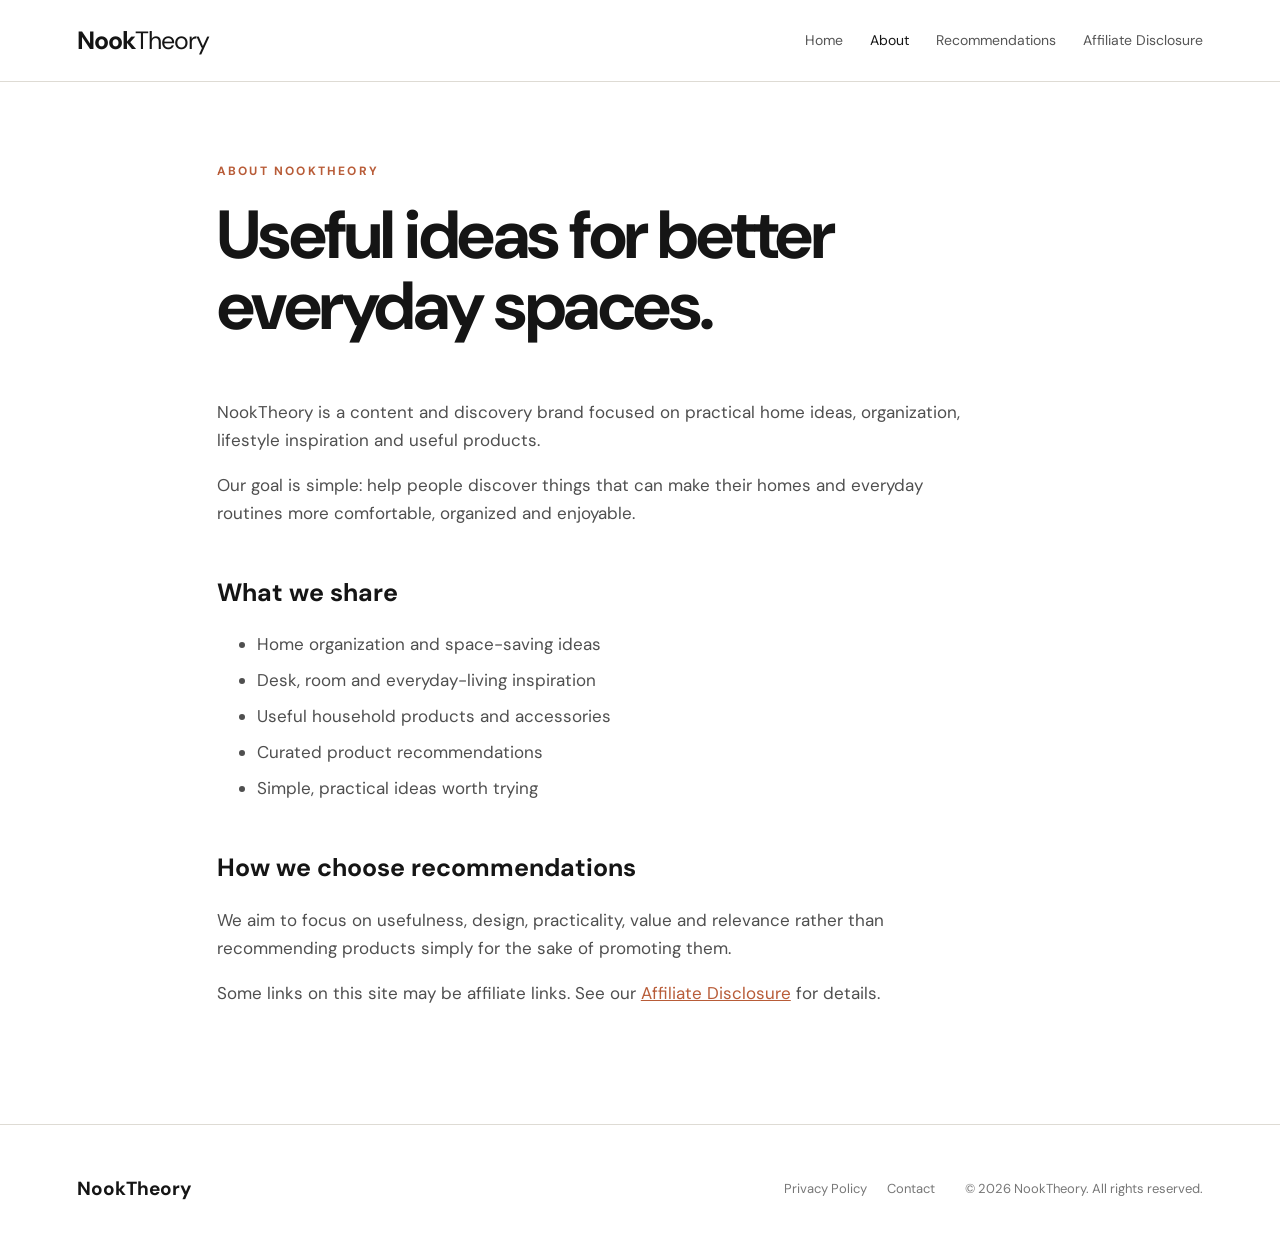
==== about.html @ 0f8b0710 "Add files via upload" ====
<!doctype html>
<html lang="en">
<head>
<meta charset="utf-8"><meta name="viewport" content="width=device-width,initial-scale=1">
<title>About — NookTheory</title>
<meta name="description" content="Learn about NookTheory and our approach to useful home ideas and product recommendations.">
<link rel="stylesheet" href="styles.css">
</head>
<body>
<header class="site-header">
<a class="brand" href="index.html">Nook<span>Theory</span></a>
<nav><a href="index.html">Home</a><a href="about.html" class="active">About</a><a href="recommendations.html">Recommendations</a><a href="affiliate-disclosure.html">Affiliate Disclosure</a></nav>
</header>
<main class="page">
<p class="eyebrow">ABOUT NOOKTHEORY</p>
<h1>Useful ideas for better everyday spaces.</h1>
<div class="content">
<p>NookTheory is a content and discovery brand focused on practical home ideas, organization, lifestyle inspiration and useful products.</p>
<p>Our goal is simple: help people discover things that can make their homes and everyday routines more comfortable, organized and enjoyable.</p>
<h2>What we share</h2>
<ul>
<li>Home organization and space-saving ideas</li>
<li>Desk, room and everyday-living inspiration</li>
<li>Useful household products and accessories</li>
<li>Curated product recommendations</li>
<li>Simple, practical ideas worth trying</li>
</ul>
<h2>How we choose recommendations</h2>
<p>We aim to focus on usefulness, design, practicality, value and relevance rather than recommending products simply for the sake of promoting them.</p>
<p>Some links on this site may be affiliate links. See our <a href="affiliate-disclosure.html">Affiliate Disclosure</a> for details.</p>
</div>
</main>
<footer><div class="footer-brand">NookTheory</div><div class="footer-links"><a href="privacy.html">Privacy Policy</a><a href="contact.html">Contact</a></div><p>© 2026 NookTheory. All rights reserved.</p></footer>
</body>
</html>
---- styles.css ----
@import url('https://fonts.googleapis.com/css2?family=DM+Sans:wght@400;500;600;700&family=Playfair+Display:ital,wght@0,500;0,600;1,500&display=swap');

:root{--ink:#151515;--muted:#666;--line:#dedbd4;--paper:#f7f5f0;--accent:#b85c38;--dark:#1c211e}
*{box-sizing:border-box}
body{margin:0;color:var(--ink);background:#fff;font-family:"DM Sans",Arial,sans-serif;line-height:1.65}
a{color:inherit}
.site-header{height:82px;padding:0 max(6vw,32px);display:flex;align-items:center;justify-content:space-between;border-bottom:1px solid var(--line);background:#fff;position:sticky;top:0;z-index:5}
.brand{font-size:25px;font-weight:700;text-decoration:none;letter-spacing:-1px}.brand span{font-weight:400}
nav{display:flex;gap:27px;font-size:14px}nav a{text-decoration:none;color:#555}nav a:hover,nav a.active{color:var(--ink)}
main{max-width:1180px;margin:auto}
.hero{padding:110px max(6vw,32px) 105px;background:var(--paper);margin:0}
.eyebrow{font-size:12px;letter-spacing:2.2px;font-weight:700;color:var(--accent);margin:0 0 18px}
.hero h1{font-size:clamp(48px,7vw,86px);line-height:1.02;letter-spacing:-4px;margin:0 0 28px;max-width:850px}
.hero h1 em{font-family:"Playfair Display",serif;font-weight:500}
.hero-copy{font-size:18px;color:var(--muted);max-width:670px;margin-bottom:36px}
.hero-actions{display:flex;align-items:center;gap:25px;flex-wrap:wrap}
.button{display:inline-block;background:var(--dark);color:white;text-decoration:none;padding:14px 22px;border-radius:3px;font-weight:600;font-size:14px}.button.light{background:white;color:var(--dark)}
.text-link{text-decoration:none;font-weight:600;font-size:14px}
.intro-grid{display:grid;grid-template-columns:repeat(3,1fr);gap:0;border-bottom:1px solid var(--line)}
.intro-grid article{padding:55px 38px;border-right:1px solid var(--line)}.intro-grid article:last-child{border-right:0}
.number{font-size:12px;color:var(--accent);font-weight:700;margin-bottom:25px}.intro-grid h2{font-size:24px;margin:0 0 10px}.intro-grid p{color:var(--muted);margin:0}
.feature{display:grid;grid-template-columns:1.1fr 1fr;gap:80px;padding:90px 6vw;align-items:center}.feature h2{font-size:42px;line-height:1.1;letter-spacing:-1.5px;margin:0}.feature>p{font-size:18px;color:var(--muted)}
.cta{margin:0 6vw 80px;padding:70px;background:var(--dark);color:white;text-align:center}.cta .eyebrow{color:#d98a69}.cta h2{font-size:42px;letter-spacing:-1.5px;margin:0 0 30px}
.page{padding:80px max(6vw,32px) 100px;max-width:1000px}.page h1{font-size:clamp(42px,6vw,68px);line-height:1.05;letter-spacing:-2.5px;margin:0 0 55px}.content{font-size:17px;max-width:760px}.content h2{font-size:25px;margin:45px 0 12px}.content p{color:#4f4f4f}.content li{margin:8px 0;color:#4f4f4f}.content a{color:var(--accent)}
.notice{padding:28px;background:var(--paper);border-left:4px solid var(--accent);margin:35px 0;color:#444}
.cards{display:grid;grid-template-columns:1fr 1fr;gap:1px;background:var(--line);margin:30px 0}.cards>div{background:white;padding:25px}.cards h3{margin:0 0 6px}.cards p{margin:0;font-size:15px}
.small{font-size:13px!important;color:#777!important}.contact-box{padding:25px;background:var(--paper);display:inline-block}
footer{border-top:1px solid var(--line);padding:40px max(6vw,32px);display:flex;align-items:center;gap:30px;flex-wrap:wrap;font-size:13px;color:#777}.footer-brand{font-size:19px;font-weight:700;color:var(--ink);margin-right:auto}.footer-links{display:flex;gap:20px;flex-wrap:wrap}.footer-links a{text-decoration:none}
@media(max-width:800px){.site-header{height:auto;padding:22px 25px;align-items:flex-start;gap:20px;flex-direction:column}nav{gap:15px;flex-wrap:wrap}.hero{padding:75px 25px}.hero h1{letter-spacing:-2px}.intro-grid,.feature{grid-template-columns:1fr}.intro-grid article{border-right:0;border-bottom:1px solid var(--line);padding:40px 25px}.feature{padding:65px 25px;gap:25px}.feature h2,.cta h2{font-size:34px}.cta{margin:0 25px 60px;padding:55px 25px}.page{padding:60px 25px 80px}.cards{grid-template-columns:1fr}footer{padding:35px 25px}}
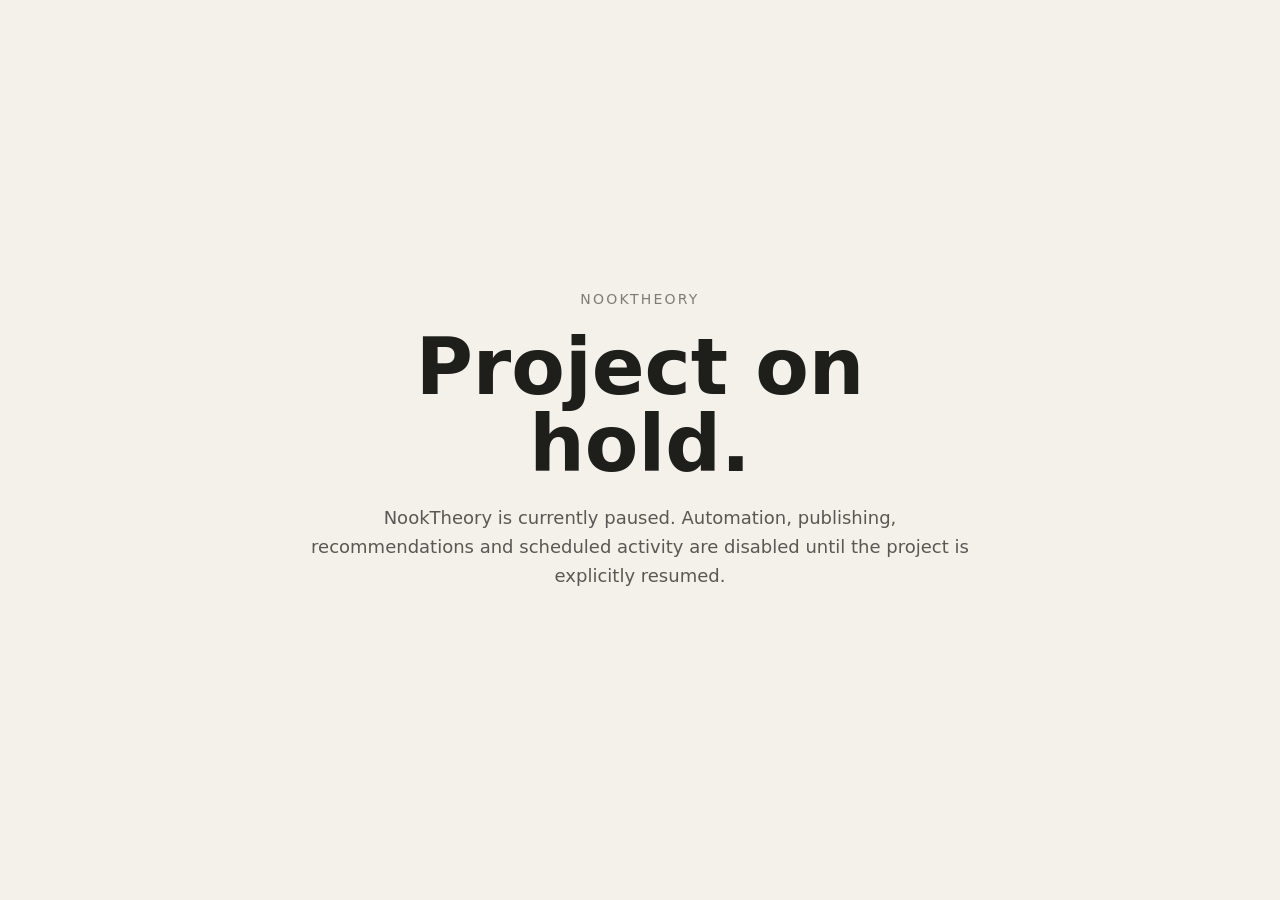
==== commit 4d334240: "Put about.html on NookTheory hold" ====
--- a/about.html
+++ b/about.html
@@ -1,35 +1,26 @@
 <!doctype html>
 <html lang="en">
 <head>
-<meta charset="utf-8"><meta name="viewport" content="width=device-width,initial-scale=1">
-<title>About — NookTheory</title>
-<meta name="description" content="Learn about NookTheory and our approach to useful home ideas and product recommendations.">
-<link rel="stylesheet" href="styles.css">
+  <meta charset="utf-8">
+  <meta name="viewport" content="width=device-width,initial-scale=1">
+  <meta name="robots" content="noindex,nofollow">
+  <title>NookTheory — On Hold</title>
+  <style>
+    html,body{margin:0;min-height:100%;font-family:system-ui,-apple-system,BlinkMacSystemFont,"Segoe UI",sans-serif;background:#f4f1ea;color:#1e1e1b}
+    main{min-height:100vh;display:grid;place-items:center;padding:32px;box-sizing:border-box}
+    section{max-width:680px;text-align:center}
+    .mark{font-size:14px;letter-spacing:.16em;text-transform:uppercase;opacity:.55}
+    h1{font-size:clamp(42px,8vw,78px);line-height:.98;margin:22px 0}
+    p{font-size:18px;line-height:1.6;opacity:.72}
+  </style>
 </head>
 <body>
-<header class="site-header">
-<a class="brand" href="index.html">Nook<span>Theory</span></a>
-<nav><a href="index.html">Home</a><a href="about.html" class="active">About</a><a href="recommendations.html">Recommendations</a><a href="affiliate-disclosure.html">Affiliate Disclosure</a></nav>
-</header>
-<main class="page">
-<p class="eyebrow">ABOUT NOOKTHEORY</p>
-<h1>Useful ideas for better everyday spaces.</h1>
-<div class="content">
-<p>NookTheory is a content and discovery brand focused on practical home ideas, organization, lifestyle inspiration and useful products.</p>
-<p>Our goal is simple: help people discover things that can make their homes and everyday routines more comfortable, organized and enjoyable.</p>
-<h2>What we share</h2>
-<ul>
-<li>Home organization and space-saving ideas</li>
-<li>Desk, room and everyday-living inspiration</li>
-<li>Useful household products and accessories</li>
-<li>Curated product recommendations</li>
-<li>Simple, practical ideas worth trying</li>
-</ul>
-<h2>How we choose recommendations</h2>
-<p>We aim to focus on usefulness, design, practicality, value and relevance rather than recommending products simply for the sake of promoting them.</p>
-<p>Some links on this site may be affiliate links. See our <a href="affiliate-disclosure.html">Affiliate Disclosure</a> for details.</p>
-</div>
-</main>
-<footer><div class="footer-brand">NookTheory</div><div class="footer-links"><a href="privacy.html">Privacy Policy</a><a href="contact.html">Contact</a></div><p>© 2026 NookTheory. All rights reserved.</p></footer>
+  <main>
+    <section>
+      <div class="mark">NookTheory</div>
+      <h1>Project on hold.</h1>
+      <p>NookTheory is currently paused. Automation, publishing, recommendations and scheduled activity are disabled until the project is explicitly resumed.</p>
+    </section>
+  </main>
 </body>
 </html>
